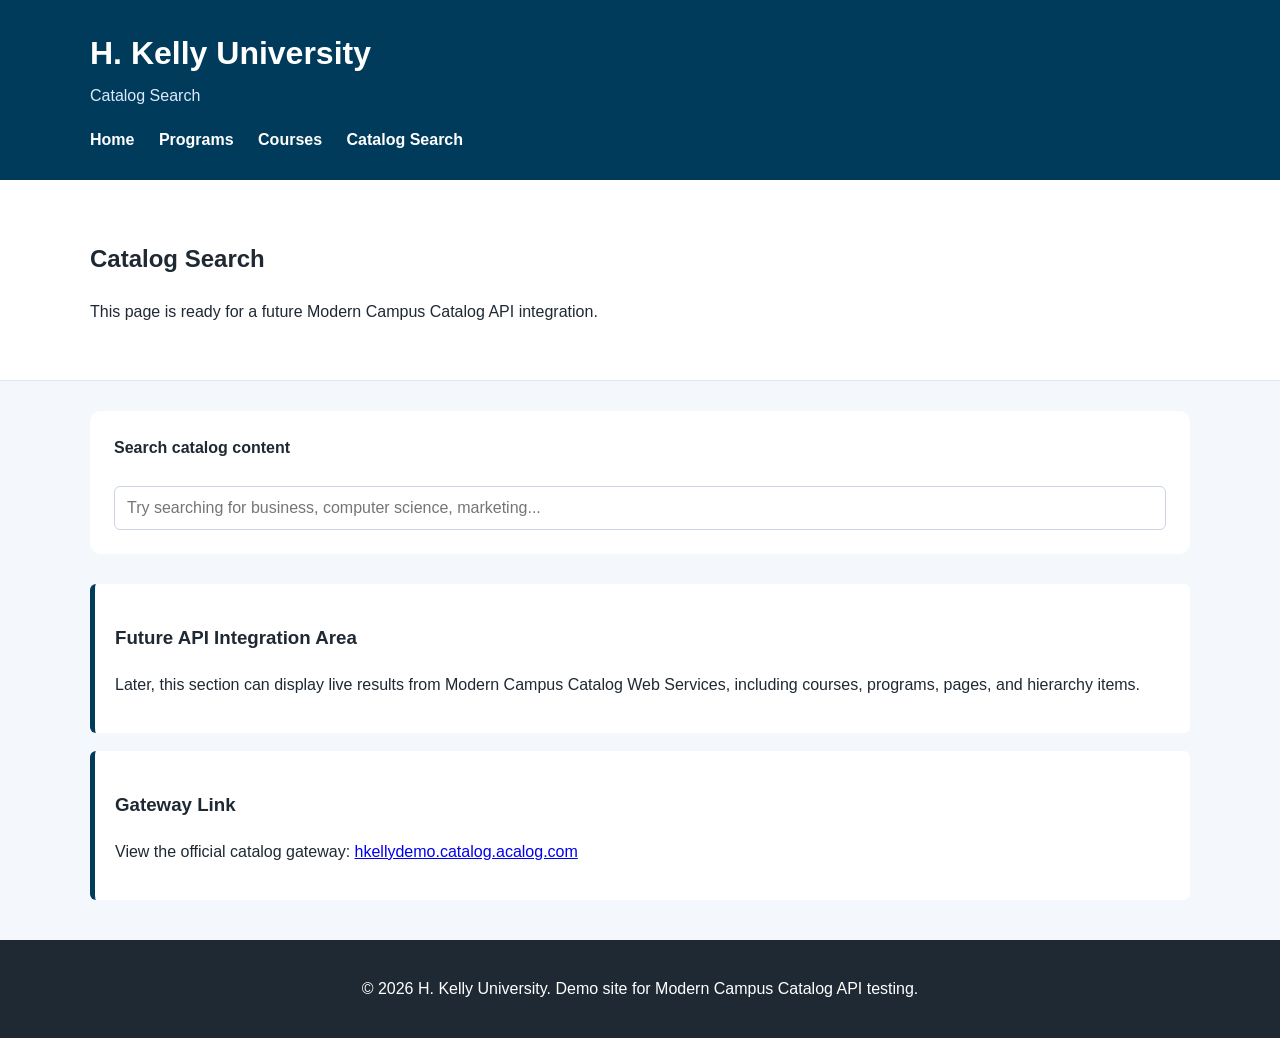
==== catalog.html @ 0ef1beb5 "Create catalog.html" ====
<!DOCTYPE html>
<html lang="en">
<head>
  <meta charset="UTF-8" />
  <title>Catalog Search | H. Kelly University</title>
  <link rel="stylesheet" href="styles.css" />
</head>
<body>

<header class="site-header">
  <div class="container">
    <h1>H. Kelly University</h1>
    <p>Catalog Search</p>

    <nav>
      <a href="index.html">Home</a>
      <a href="programs.html">Programs</a>
      <a href="courses.html">Courses</a>
      <a href="catalog.html">Catalog Search</a>
    </nav>
  </div>
</header>

<main>
  <section class="page-title">
    <div class="container">
      <h2>Catalog Search</h2>
      <p>
        This page is ready for a future Modern Campus Catalog API integration.
      </p>
    </div>
  </section>

  <section class="container">

    <div class="search-box">
      <label for="catalogSearch"><strong>Search catalog content</strong></label>
      <br><br>
      <input
        id="catalogSearch"
        type="text"
        placeholder="Try searching for business, computer science, marketing..."
      />
    </div>

    <div class="list-item">
      <h3>Future API Integration Area</h3>
      <p>
        Later, this section can display live results from Modern Campus Catalog Web Services,
        including courses, programs, pages, and hierarchy items.
      </p>
    </div>

    <div class="list-item">
      <h3>Gateway Link</h3>
      <p>
        View the official catalog gateway:
        <a href="http://hkellydemo.catalog.acalog.com/" target="_blank">
          hkellydemo.catalog.acalog.com
        </a>
      </p>
    </div>

  </section>
</main>

<footer>
  <p>&copy; 2026 H. Kelly University. Demo site for Modern Campus Catalog API testing.</p>
</footer>

</body>
</html>
---- styles.css ----
* {
  box-sizing: border-box;
}

body {
  margin: 0;
  font-family: Arial, Helvetica, sans-serif;
  color: #1f2933;
  background: #f4f7fb;
  line-height: 1.6;
}

.container {
  width: 90%;
  max-width: 1100px;
  margin: 0 auto;
}

.site-header {
  background: #003b5c;
  color: white;
  padding: 28px 0;
}

.site-header h1 {
  margin: 0;
  font-size: 2rem;
}

.site-header p {
  margin: 4px 0 18px;
  color: #dbeafe;
}

nav a {
  color: white;
  text-decoration: none;
  margin-right: 20px;
  font-weight: bold;
}

nav a:hover {
  text-decoration: underline;
}

.hero {
  background: white;
  padding: 70px 0;
  text-align: center;
  border-bottom: 1px solid #e5e7eb;
}

.hero h2 {
  font-size: 2.6rem;
  margin-bottom: 16px;
  color: #003b5c;
}

.hero p {
  font-size: 1.2rem;
  max-width: 700px;
  margin: 0 auto 28px;
}

.button {
  display: inline-block;
  background: #f26522;
  color: white;
  padding: 12px 22px;
  border-radius: 6px;
  text-decoration: none;
  font-weight: bold;
}

.button:hover {
  background: #d9541d;
}

.grid-section {
  display: grid;
  grid-template-columns: repeat(3, 1fr);
  gap: 22px;
  padding: 44px 0;
}

.card {
  background: white;
  border-radius: 10px;
  padding: 24px;
  box-shadow: 0 4px 16px rgba(0, 0, 0, .08);
}

.card h3 {
  color: #003b5c;
  margin-top: 0;
}

footer {
  background: #1f2933;
  color: white;
  text-align: center;
  padding: 20px;
  margin-top: 40px;
}

.page-title {
  background: white;
  padding: 40px 0;
  border-bottom: 1px solid #e5e7eb;
}

.list {
  padding: 40px 0;
}

.list-item {
  background: white;
  padding: 20px;
  border-left: 5px solid #003b5c;
  margin-bottom: 18px;
  border-radius: 6px;
}

.search-box {
  background: white;
  padding: 24px;
  margin: 30px 0;
  border-radius: 10px;
}

input {
  width: 100%;
  padding: 12px;
  border: 1px solid #cbd5e1;
  border-radius: 6px;
  font-size: 1rem;
}

@media (max-width: 800px) {
  .grid-section {
    grid-template-columns: 1fr;
  }

  nav a {
    display: block;
    margin: 8px 0;
  }

  .hero h2 {
    font-size: 2rem;
  }
}
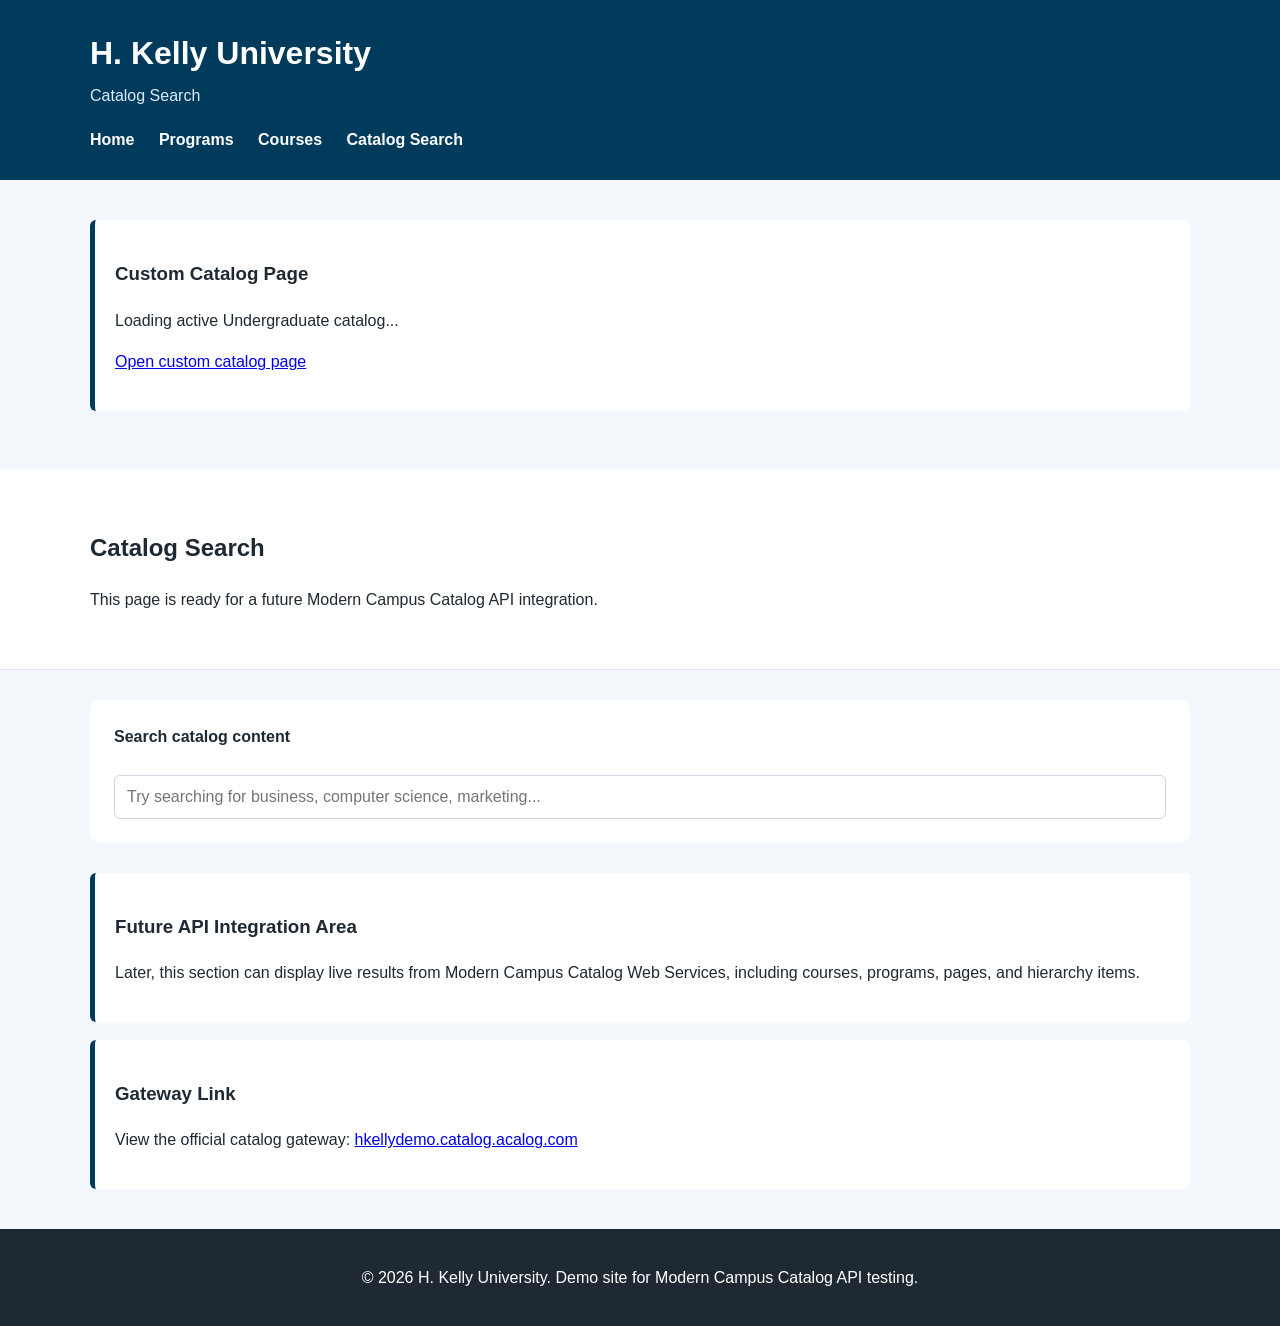
==== commit b51fc367: "Update catalog.html" ====
--- a/catalog.html
+++ b/catalog.html
@@ -22,6 +22,22 @@
 </header>
 
 <main>
+  <section class="container list">
+  <div class="list-item">
+    <h3>Custom Catalog Page</h3>
+
+    <p id="statusMessage">
+      Loading active Undergraduate catalog...
+    </p>
+
+    <p>
+      <a id="customPageLink" href="#" target="_blank" rel="noopener">
+        Open custom catalog page
+      </a>
+    </p>
+  </div>
+</section>
+  
   <section class="page-title">
     <div class="container">
       <h2>Catalog Search</h2>
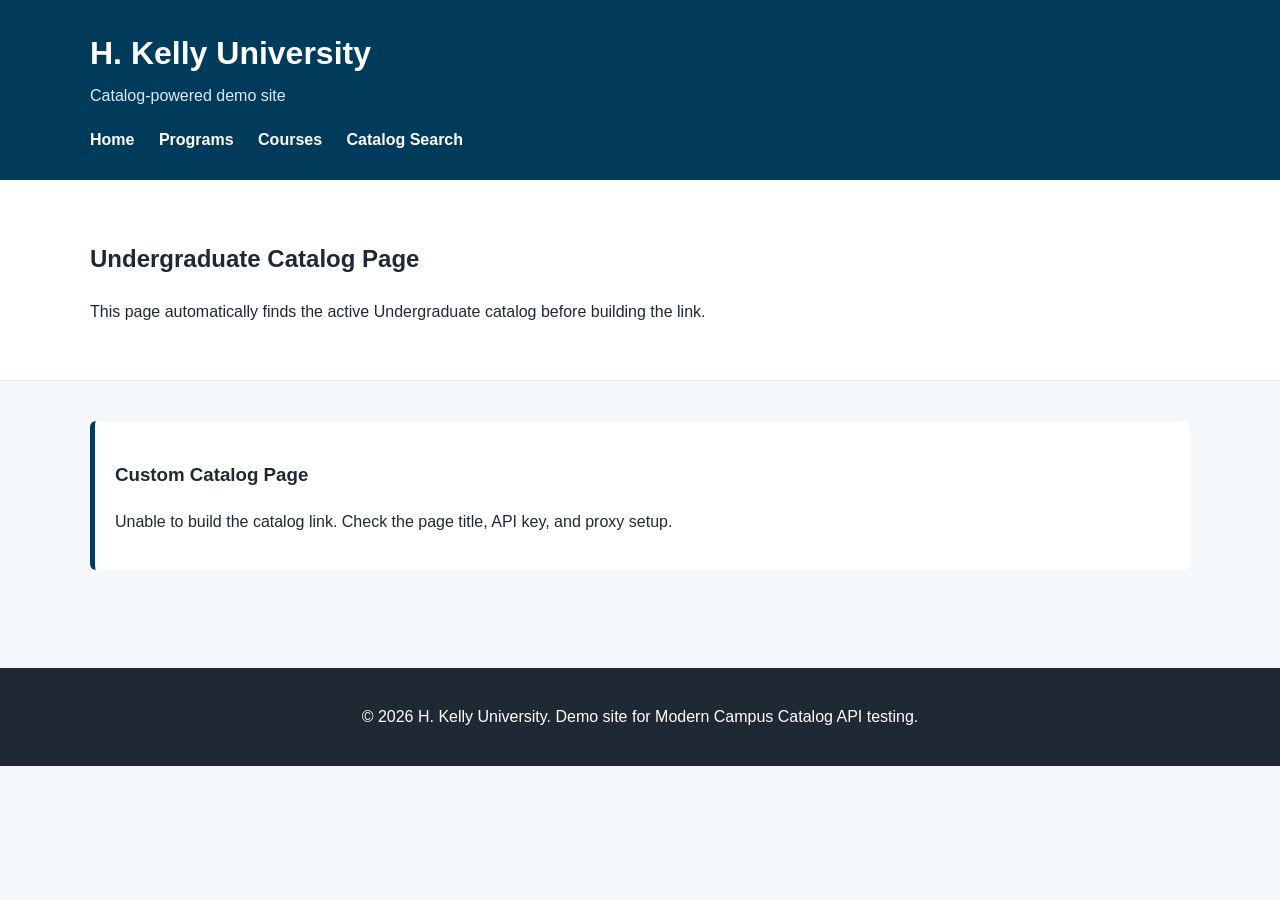
==== commit 2db430d6: "Update catalog.html" ====
--- a/catalog.html
+++ b/catalog.html
@@ -2,7 +2,7 @@
 <html lang="en">
 <head>
   <meta charset="UTF-8" />
-  <title>Catalog Search | H. Kelly University</title>
+  <title>Catalog | H. Kelly University</title>
   <link rel="stylesheet" href="styles.css" />
 </head>
 <body>
@@ -10,7 +10,7 @@
 <header class="site-header">
   <div class="container">
     <h1>H. Kelly University</h1>
-    <p>Catalog Search</p>
+    <p>Catalog-powered demo site</p>
 
     <nav>
       <a href="index.html">Home</a>
@@ -22,57 +22,27 @@
 </header>
 
 <main>
-  <section class="container list">
-  <div class="list-item">
-    <h3>Custom Catalog Page</h3>
-
-    <p id="statusMessage">
-      Loading active Undergraduate catalog...
-    </p>
-
-    <p>
-      <a id="customPageLink" href="#" target="_blank" rel="noopener">
-        Open custom catalog page
-      </a>
-    </p>
-  </div>
-</section>
-  
   <section class="page-title">
     <div class="container">
-      <h2>Catalog Search</h2>
+      <h2>Undergraduate Catalog Page</h2>
       <p>
-        This page is ready for a future Modern Campus Catalog API integration.
+        This page automatically finds the active Undergraduate catalog before building the link.
       </p>
     </div>
   </section>
 
-  <section class="container">
-
-    <div class="search-box">
-      <label for="catalogSearch"><strong>Search catalog content</strong></label>
-      <br><br>
-      <input
-        id="catalogSearch"
-        type="text"
-        placeholder="Try searching for business, computer science, marketing..."
-      />
-    </div>
+  <section class="container list">
 
     <div class="list-item">
-      <h3>Future API Integration Area</h3>
+      <h3>Custom Catalog Page</h3>
+
+      <p id="statusMessage">
+        Loading active Undergraduate catalog...
+      </p>
+
       <p>
-        Later, this section can display live results from Modern Campus Catalog Web Services,
-        including courses, programs, pages, and hierarchy items.
-      </p>
-    </div>
-
-    <div class="list-item">
-      <h3>Gateway Link</h3>
-      <p>
-        View the official catalog gateway:
-        <a href="http://hkellydemo.catalog.acalog.com/" target="_blank">
-          hkellydemo.catalog.acalog.com
+        <a id="customPageLink" href="#" target="_blank" rel="noopener">
+          Open custom catalog page
         </a>
       </p>
     </div>
@@ -84,5 +54,7 @@
   <p>&copy; 2026 H. Kelly University. Demo site for Modern Campus Catalog API testing.</p>
 </footer>
 
+<script src="catalog-api.js"></script>
+
 </body>
 </html>
